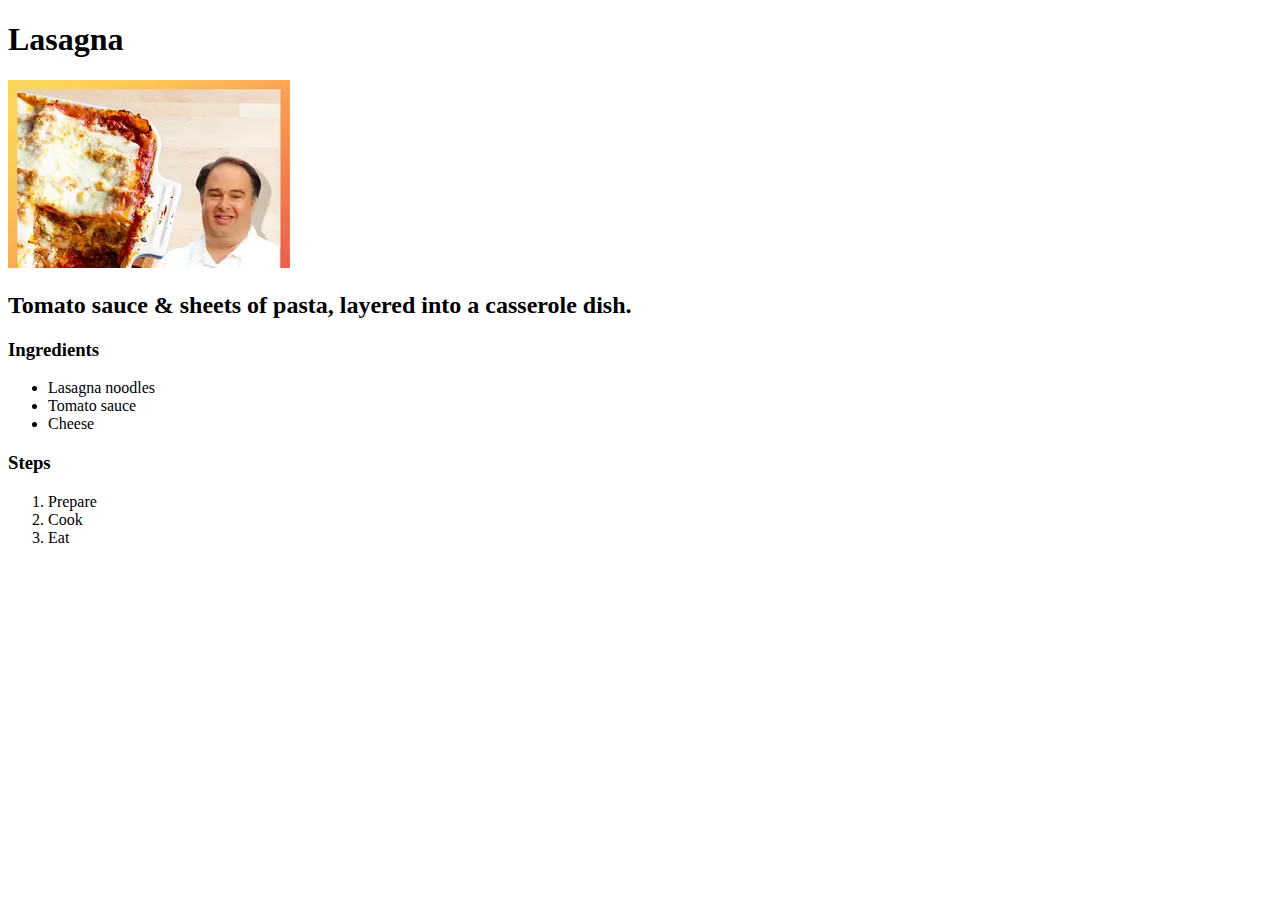
==== recipes/lasagna.html @ 1b48c6e5 "A first site version w/ sample pages" ====
<!DOCTYPE html>
<html lang="en">
<head>
    <meta charset="UTF-8">
    <meta name="viewport" content="width=device-width, initial-scale=1.0">
    <title>Lasagna</title>
</head>
<body>
    <h1>Lasagna</h1>
    <img src="../images/lasagna.webp" alt="Some tasty lasagna">

    <h2>Tomato sauce & sheets of pasta, layered into a casserole dish.</h2>

    <h3>Ingredients</h3>
    <ul>
        <li>Lasagna noodles</li>
        <li>Tomato sauce</li>
        <li>Cheese</li>
    </ul>

    <h3>Steps</h3>
    <ol>
        <li>Prepare</li>
        <li>Cook</li>
        <li>Eat</li>
    </ol>
</body>
</html>
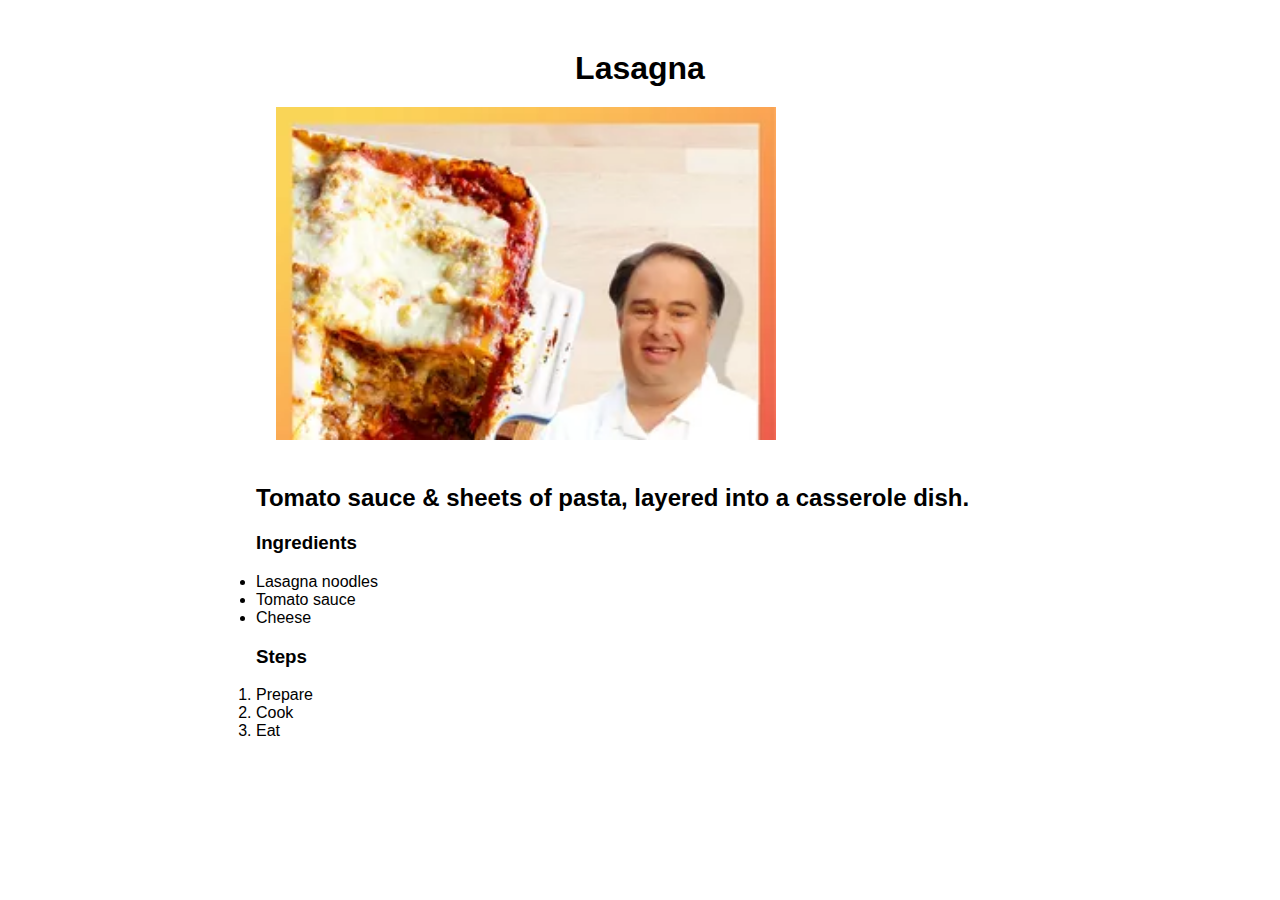
==== commit 74615f8a: "Updated general styling" ====
--- a/recipes/lasagna.html
+++ b/recipes/lasagna.html
@@ -4,6 +4,7 @@
     <meta charset="UTF-8">
     <meta name="viewport" content="width=device-width, initial-scale=1.0">
     <title>Lasagna</title>
+    <link rel="stylesheet" href="../styles/styles.css" />
 </head>
 <body>
     <h1>Lasagna</h1>
--- a/styles/styles.css
+++ b/styles/styles.css
@@ -0,0 +1,52 @@
+body {
+    margin: 50px 20% 0 20%;
+    font-family: Arial, Helvetica, sans-serif;
+}
+
+nav {
+    margin-top: 25px;
+}
+
+nav ul {
+    padding: 0 5%;
+}
+
+nav ul li {
+    float: left;
+    list-style: none;
+    margin: 0;
+    padding: 10px 0;
+    text-align: center;
+    font-size: 18px;
+    width: 30%;
+}
+
+nav a, nav a:link, nav a:visited {
+    color: blue;
+    text-decoration: none;
+}
+
+nav a:hover, nav a:active {
+    color: blueviolet;
+    text-decoration: none;
+}
+
+img {
+    padding: 20px;
+    height: auto;
+    width: 500px;
+}
+
+h1 {
+    text-align: center;
+}
+
+h1, ul, ol {
+    margin: 0;
+    min-width: 400px;
+    padding: 0;
+}
+
+ul {
+    width: 100%;
+}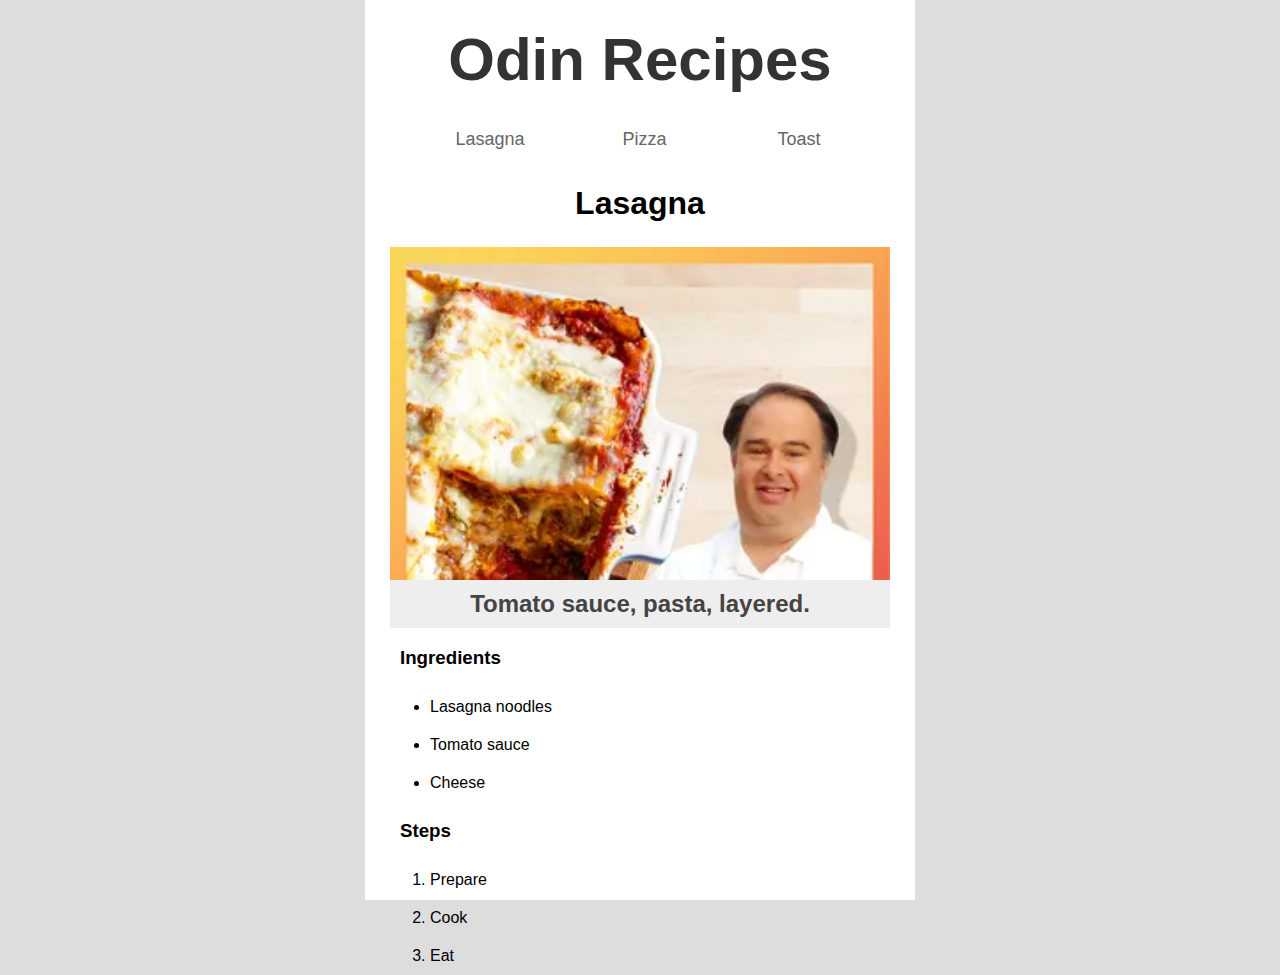
==== commit 6c14d3ff: "Add more comfortable spacing & link styles" ====
--- a/recipes/lasagna.html
+++ b/recipes/lasagna.html
@@ -7,23 +7,33 @@
     <link rel="stylesheet" href="../styles/styles.css" />
 </head>
 <body>
-    <h1>Lasagna</h1>
-    <img src="../images/lasagna.webp" alt="Some tasty lasagna">
+    <div id="wrapper">
+        <a href="../index.html">Odin Recipes</a>
+        <nav>
+            <ul>
+                <li><a href="../recipes/lasagna.html">Lasagna</a></li>
+                <li><a href="../recipes/pizza.html">Pizza</a></li>
+                <li><a href="../recipes/toast.html">Toast</a></li>
+            </ul>
+        </nav>
+        <h1>Lasagna</h1>
+        <img src="../images/lasagna.webp" alt="Some tasty lasagna">
 
-    <h2>Tomato sauce & sheets of pasta, layered into a casserole dish.</h2>
+        <h2>Tomato sauce, pasta, layered.</h2>
 
-    <h3>Ingredients</h3>
-    <ul>
-        <li>Lasagna noodles</li>
-        <li>Tomato sauce</li>
-        <li>Cheese</li>
-    </ul>
+        <h3>Ingredients</h3>
+        <ul>
+            <li>Lasagna noodles</li>
+            <li>Tomato sauce</li>
+            <li>Cheese</li>
+        </ul>
 
-    <h3>Steps</h3>
-    <ol>
-        <li>Prepare</li>
-        <li>Cook</li>
-        <li>Eat</li>
-    </ol>
+        <h3>Steps</h3>
+        <ol>
+            <li>Prepare</li>
+            <li>Cook</li>
+            <li>Eat</li>
+        </ol>
+    </div>
 </body>
 </html>--- a/styles/styles.css
+++ b/styles/styles.css
@@ -1,18 +1,41 @@
-body {
-    margin: 50px 20% 0 20%;
+html, body {
+    background: #ddd;
+    height: 100%;
     font-family: Arial, Helvetica, sans-serif;
+    margin: 0;
+    pad: 0;
 }
 
-nav {
-    margin-top: 25px;
+#wrapper {
+    background: #fff;
+    height: 100%;
+    margin: 0 auto;
+    min-width: 500px;
+    padding: 0 25px;
+    width: 500px;
+}
+
+#wrapper > a:first-of-type {
+    display: block;
+    font-size: 60px;
+    font-weight: bold;
+    padding: 25px 0;
+    text-align: center;
+}
+
+nav::after {
+    content: "";
+    clear: both;
+    display: table;
 }
 
 nav ul {
     padding: 0 5%;
+    width: 100%;
 }
 
 nav ul li {
-    float: left;
+    display: inline-block;
     list-style: none;
     margin: 0;
     padding: 10px 0;
@@ -21,32 +44,61 @@
     width: 30%;
 }
 
+nav ul li a {
+    padding: 10px;
+}
+
+a, a:link, a:visited {
+    color: #333;
+    text-decoration: none;
+}
+
+a:hover, a:active {
+    color: #555;
+    text-decoration: none;
+}
+
 nav a, nav a:link, nav a:visited {
-    color: blue;
+    color: #666;
     text-decoration: none;
 }
 
 nav a:hover, nav a:active {
-    color: blueviolet;
+    color: #999;
     text-decoration: none;
 }
 
 img {
-    padding: 20px;
+    display: block;
     height: auto;
     width: 500px;
 }
 
+h1, h2, ul, ol {
+    margin: 0;
+    padding: 0;
+}
+
 h1 {
+    padding: 25px 0;
     text-align: center;
 }
 
-h1, ul, ol {
-    margin: 0;
-    min-width: 400px;
-    padding: 0;
+h2 {
+    background: #eee;
+    color: #444;
+    padding: 10px 0;
+    text-align: center;
 }
 
-ul {
-    width: 100%;
+h3 {
+    margin-left: 10px;
+}
+
+:not(nav) > ul > li, :not(nav) > ol > li {
+    padding: 10px 0;
+}
+
+li {
+    margin-left: 40px;
 }